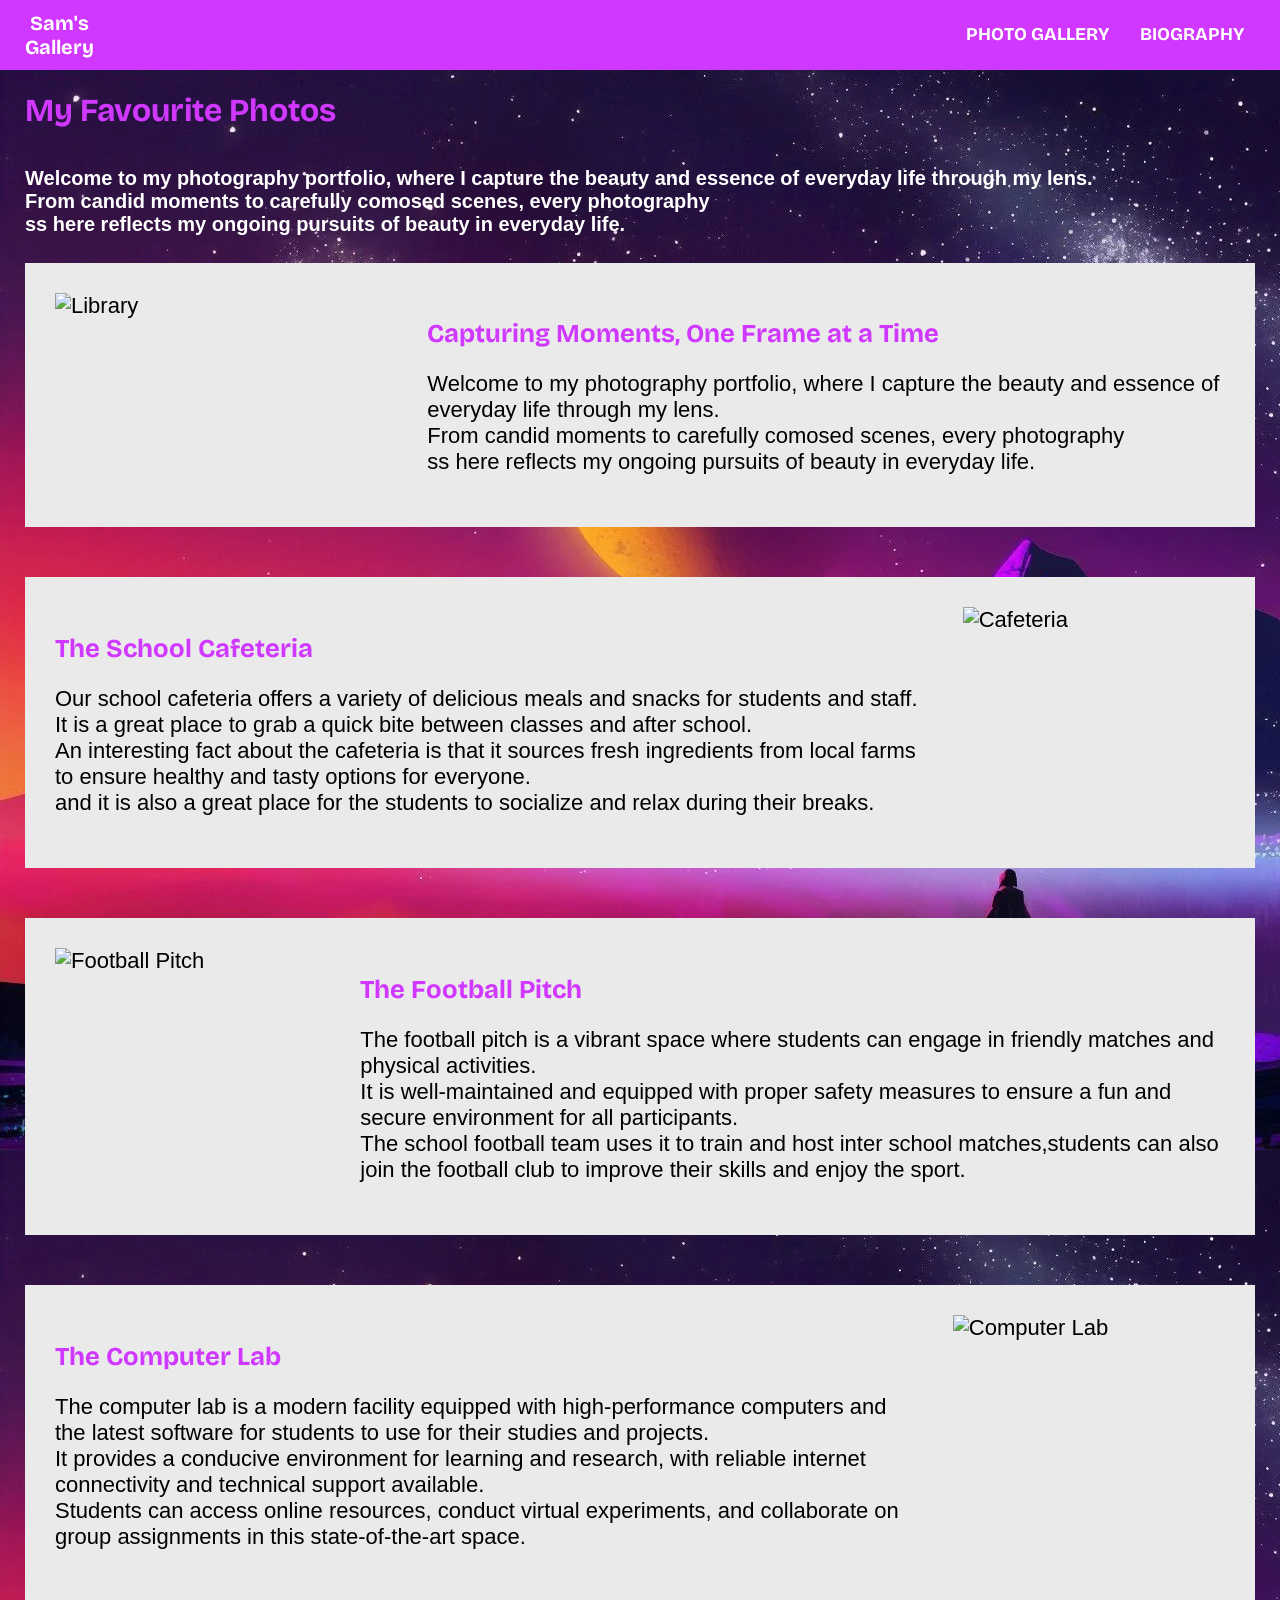
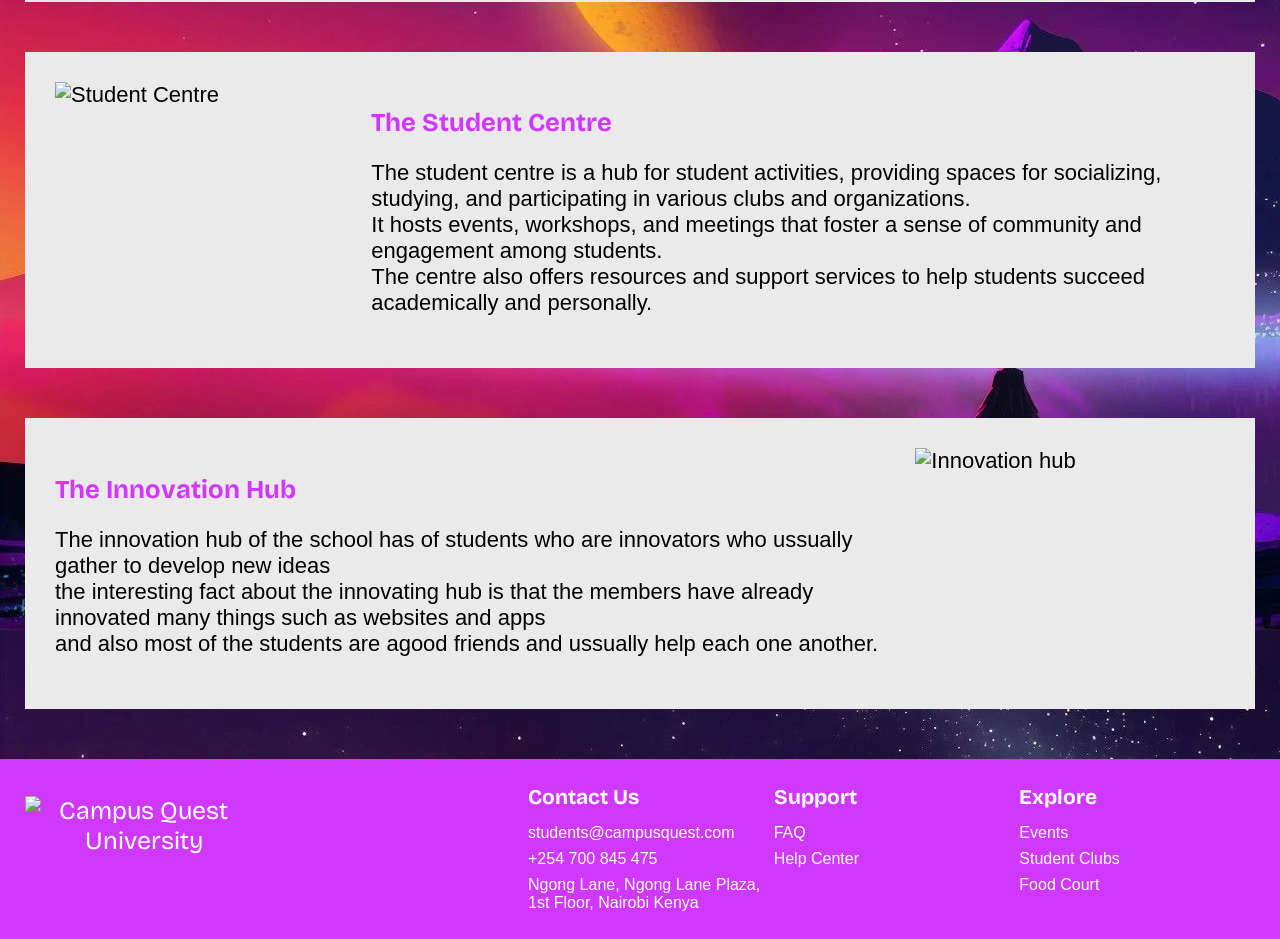
==== index.html @ 4b3c23b5 "styles(modified):modified styles and index for better classification of elements" ====
<!DOCTYPE html>
<html lang="en">
<head>
    <meta charset="UTF-8">
    <meta name="viewport" content="width=device-width, initial-scale=1.0">
    <title>PHOTO GALLERY</title>
    <link rel="stylesheet" href="styles.css" />
    <link rel="preconnect" href="https://fonts.googleapis.com">
    <link rel="preconnect" href="https://fonts.gstatic.com" crossorigin>
    <link href="https://fonts.googleapis.com/css2?family=Bricolage+Grotesque:opsz,wght@12..96,200..800&=Lexend&display=swap" rel="stylesheet">
</head>
<body>
    <!-- ====================================== PAGE HEADER ===================================== -->
    <nav class="hero_header">
        <section class="main_header">
            <a class="hero_title" href="index.html">Sam's<br>Gallery</a>
        </section>
        <section class="button_container">
            <a class="header_buttons" href="">PHOTO GALLERY</a>
            <a class="header_buttons" href="explore.html">BIOGRAPHY</a>
        </section>
    </nav>
    <main class="page">
        <h1>My Favourite Photos</h1>
        <h4>Welcome to my photography portfolio, where I capture the beauty and essence of everyday life through my lens. <br>From candid moments to carefully comosed scenes, every photography <br>ss here reflects my ongoing pursuits of beauty in everyday life.</h4>

        <section class="section">
            <img class="image_scaling" src="https://plus.unsplash.com/premium_photo-1664300897489-fd98eee64faf?q=80&w=1170&auto=format&fit=crop&ixlib=rb-4.1.0&ixid=M3wxMjA3fDB8MHxwaG90by1wYWdlfHx8fGVufDB8fHx8fA%3D%3D"
                    alt="Library">
            <article class="school_library">
                <h3>Capturing Moments, One Frame at a Time</h3>
                <p>Welcome to my photography portfolio, where I capture the beauty and essence of everyday life through my lens. <br>From candid moments to carefully comosed scenes, every photography <br>ss here reflects my ongoing pursuits of beauty in everyday life.</p>
            </article>
        </section>

        <section class="section">
            <article class="school_cafeteria">
                <h3>The School Cafeteria</h3>
                <p>Our school cafeteria offers a variety of delicious meals and snacks for students and staff. It is a great place to grab a quick bite between classes and after school.<br>
                An interesting fact about the cafeteria is that it sources fresh ingredients from local farms to ensure healthy and tasty options for everyone.<br>and it is also a great place for the students to socialize and relax during their breaks.</p>
            </article>
            <img class="image_scaling" src="https://images.unsplash.com/photo-1580617513638-d66a7d1afdab?q=80&w=1331&auto=format&fit=crop&ixlib=rb-4.1.0&ixid=M3wxMjA3fDB8MHxwaG90by1wYWdlfHx8fGVufDB8fHx8fA%3D%3D"
            alt="Cafeteria">
        </section>

        <section class="section">
            <img class="image_scaling" src="https://images.unsplash.com/photo-1729843352938-0e10fbf96585?q=80&w=1400&auto=format&fit=crop&ixlib=rb-4.1.0&ixid=M3wxMjA3fDB8MHxwaG90by1wYWdlfHx8fGVufDB8fHx8fA%3D%3D"
            alt="Football Pitch">
            <article class="football_pitch">
                <h3>The Football Pitch</h3>
                <p>The football pitch is a vibrant space where students can engage in friendly matches and physical
                    activities.<br>It is well-maintained and equipped with proper safety measures to ensure a fun and secure environment for all participants.<br>The school football team uses it to train and host inter school matches,students can also join the football club to improve their skills and enjoy the sport.</p>
            </article>
        </section>

        <section class="section">
            <article class="computer_lab">
                <h3>The Computer Lab</h3>
                <p>The computer lab is a modern facility equipped with high-performance computers and the latest software for students to use for their studies and projects.<br>It provides a conducive environment for learning and research, with reliable internet connectivity and technical support available.<br>Students can access online resources, conduct virtual experiments, and collaborate on group assignments in this state-of-the-art space.
                </p>
            </article>
            <img class="image_scaling" src="https://plus.unsplash.com/premium_photo-1663068630302-c1bfd81f57a6?q=80&w=1117&auto=format&fit=crop&ixlib=rb-4.1.0&ixid=M3wxMjA3fDB8MHxwaG90by1wYWdlfHx8fGVufDB8fHx8fA%3D%3D"
            alt="Computer Lab">
        </section>

        <section class="section">
            <img class="image_scaling" src="https://images.unsplash.com/photo-1590579491624-f98f36d4c763?q=80&w=1443&auto=format&fit=crop&ixlib=rb-4.1.0&ixid=M3wxMjA3fDB8MHxwaG90by1wYWdlfHx8fGVufDB8fHx8fA%3D%3D"
            alt="Student Centre">
            <article class="student_centre">
                <h3>The Student Centre</h3>
                <p>The student centre is a hub for student activities, providing spaces for socializing, studying, and participating in various clubs and organizations.<br>It hosts events, workshops, and meetings that foster a sense of community and engagement among students.<br>The centre also offers resources and support services to help students succeed academically and personally.</p>
            </article>
        </section>

        <section class="section">
            <article class="innovation_hub">
                <h3>The Innovation Hub</h3>
                <p>The innovation hub of the school has of students who are innovators who ussually gather to develop new ideas<br>the interesting fact about the innovating hub is that the members have already innovated many things such as websites and apps<br>and also most of the students are agood friends and ussually help each one another.</p>
            </article>
            <img class="image_scaling" src="https://static.vecteezy.com/system/resources/thumbnails/072/321/610/small/an-office-with-desks-and-chairs-in-front-of-a-large-window-photo.jpeg"
            alt="Innovation hub">
        </section>
    </main>
    <nav class="hero_footer">
        <div class="main_footer">
            <img class="website_logo" src="/images/websitelogo.png">
            <a class="hero_title" href="index.html">Campus Quest<br>University</a>
        </div>
        <div class="footer_buttons">
            <div class="footer_column">
                <p class="footer_heading">Contact Us</p>
                <p class="footer_link">students@campusquest.com</p>
                <p class="footer_link">+254 700 845 475</p>
                <p class="footer_link" href="">Ngong Lane, Ngong Lane Plaza, 1st Floor, Nairobi Kenya</p>
            </div>
    
            <div class="footer_column">
                <p class="footer_heading">Support</p>
                <a class="footer_link" href="">FAQ</a>
                <a class="footer_link" href="">Help Center</a>
            </div>
    
            <div class="footer_column">
                <p class="footer_heading">Explore</p>
                <a class="footer_link" href="events.html">Events</a>
                <a class="footer_link" href="">Student Clubs</a>
                <a class="footer_link" href="">Food Court</a>
            </div>
        </div>
    </main>

</body>
</html>
---- styles.css ----
/* ============================= CENTRAL CSS STYLING & DISPLAY ============================= */
/* Website STYLING stuff */
:root {
  /* Website COLORS */
  --websitecolor-purple:                  #d038ff;
  --websitecolor-white:                   #ebeaea;

  /* HOVER COLORS */
  --hovercolor-purple:                    #b020e0;

  /* Website FONTS */
  --font-brico:  "Bricolage Grotesque", sans-serif;
  --font-lexend: "Lexend", sans-serif;
}

/* ============================= HOME PAGE (index.html) STYLING & DISPLAY ============================= */

/* DISPLAY of the entire HTML page */
/* 'margin' is interfering with the background display so it is not being tampered with, only padding */
html {
  height: 100%;
  }
  
body {
  margin: 0;
  padding: 0;
  height: 100%;
}

p {
  font-family: var(--font-lexend);
}

h4 {
  font-family: var(--font-lexend);
  font-size: 20px;
}

/* DISPLAY & STYLING of the entire page */
.page {
  display: flex;
  flex-direction: column;
  min-height: 100vh;
  padding-left: 25px;
  padding-right: 25px;

  color: #ffffff;
  background-image: url(/images/background.png);
}

.hero_header {
  font-family: var(--font-lexend );
  font-weight: bold;
  background-color: var(--websitecolor-purple);

  display: flex;
  align-items: stretch;
  justify-content: space-between;
  padding-left: 25px;
  padding-right: 25px;

  background-color: var(--websitecolor-purple);
  color: white;
}

/* Headings & Paragraphs */
h1, h2, h3 {
  font-family: var(--font-brico);
  color: var(--websitecolor-purple);
  margin-bottom: 10px;
}

.image_scaling {
  width: 40%;
}

.section {
  display: flex;
  justify-content: center;
  gap: 30px;
  padding: 30px;
  margin-bottom: 50px;

  background-color: var(--websitecolor-white);
  font-family: var(--font-lexend);
  color: black;
  font-size: 22px;
}

/* --------------------------------------- HERO HEADER - TOP HEADER --------------------------------------- */
  /* DISPLAY & STYLING of ALL the elements in the hero header */
.hero_header {
  display: flex;
  align-items: stretch;
  justify-content: space-between;
  padding-left: 25px;
  padding-right: 25px;
  height: 70px;

  background-color: var(--websitecolor-purple);
  color: white;
}

/* DISPLAY & STYLING of the main header */
.main_header {
  display: flex;
  align-items: center;
  justify-content: space-between;
  gap: 18px;
  text-align: center;


  font-family: var(--font-brico);
  font-size: 20px;
}

/* DISPLAY & STYLING of the main header elements */
.hero_title {
  text-decoration: none;
  color: white;
}

.hero_title:hover {
  transform: translateY(-1px)scale(1.03);
}

/* --------------------------------------- HERO FOOTER - BOTTOM FOOTER --------------------------------------- */
/* DISPLAY & STYLING of the hero footer */
.hero_footer {
  display: flex;
  align-items: stretch;
  justify-content: space-between;
  height: 130px;
  padding-left: 25px;
  padding-right: 25px;
  padding-top: 25px;
  padding-bottom: 25px;
  gap: 300px;

  background-color: var(--websitecolor-purple);
  color: white;
}

/* DISPLAY & STYLING of the footer */
.main_footer {
  display: flex;
  align-items: top;
  justify-content: space-between;
  gap: 18px;
  text-align: center;
  padding-top: 12px;

  font-family: var(--font-brico);
  font-size: 25px;
}

/* ------------------------------------------ BUTTONS - HERO HEADER ------------------------------------------ */

/* DISPLAY of the buttons in the hero header */
.button_container {
  display: flex;
  align-items: stretch;
  justify-content: center;
  gap: 10px;
}

/* DISPLAY & STYLING of the header buttons */
.header_buttons {
  display: flex;
  align-items: center;
  justify-content: space-between;
  padding-left: 10px;
  padding-right: 10px;
  height: 97%;

  text-decoration: none;
  font-size: 18px;
  font-family: var(--font-brico);
  font-weight: bold;
  color: white;
}

/* STYLING of the buttons when hovered over by the cursor */
.header_buttons:hover {
  background-color: var(--hovercolor-purple);
  transform: translateY(-1px)scale(1.05);
}

/* ------------------------------------------ BUTTONS - HERO FOOTER ------------------------------------------ */

.footer_buttons {
  display: grid;
  grid-template-columns: repeat(3, 1fr); /* 3 equal-width columns — change number as needed */
  gap: 10px;
  flex: 1; /* let it take remaining space next to .main_footer, since parent .hero_footer is still flex */
}

.footer_column {
  display: flex;
  flex-direction: column; /* stack heading + links vertically within each column */
  gap: 8px;
}

.footer_heading {
  font-family: var(--font-brico);
  font-weight: bold;
  font-size: 21px;
  color: white;
  margin: 0 0 6px 0;
}

.footer_link {
  font-family: var(--font-lexend);
  font-size: 16px;
  color: white;
  text-decoration: none;
  margin: 0;
}

.footer_link:hover {
  transform: translateY(-1px)scale(1.01);
}
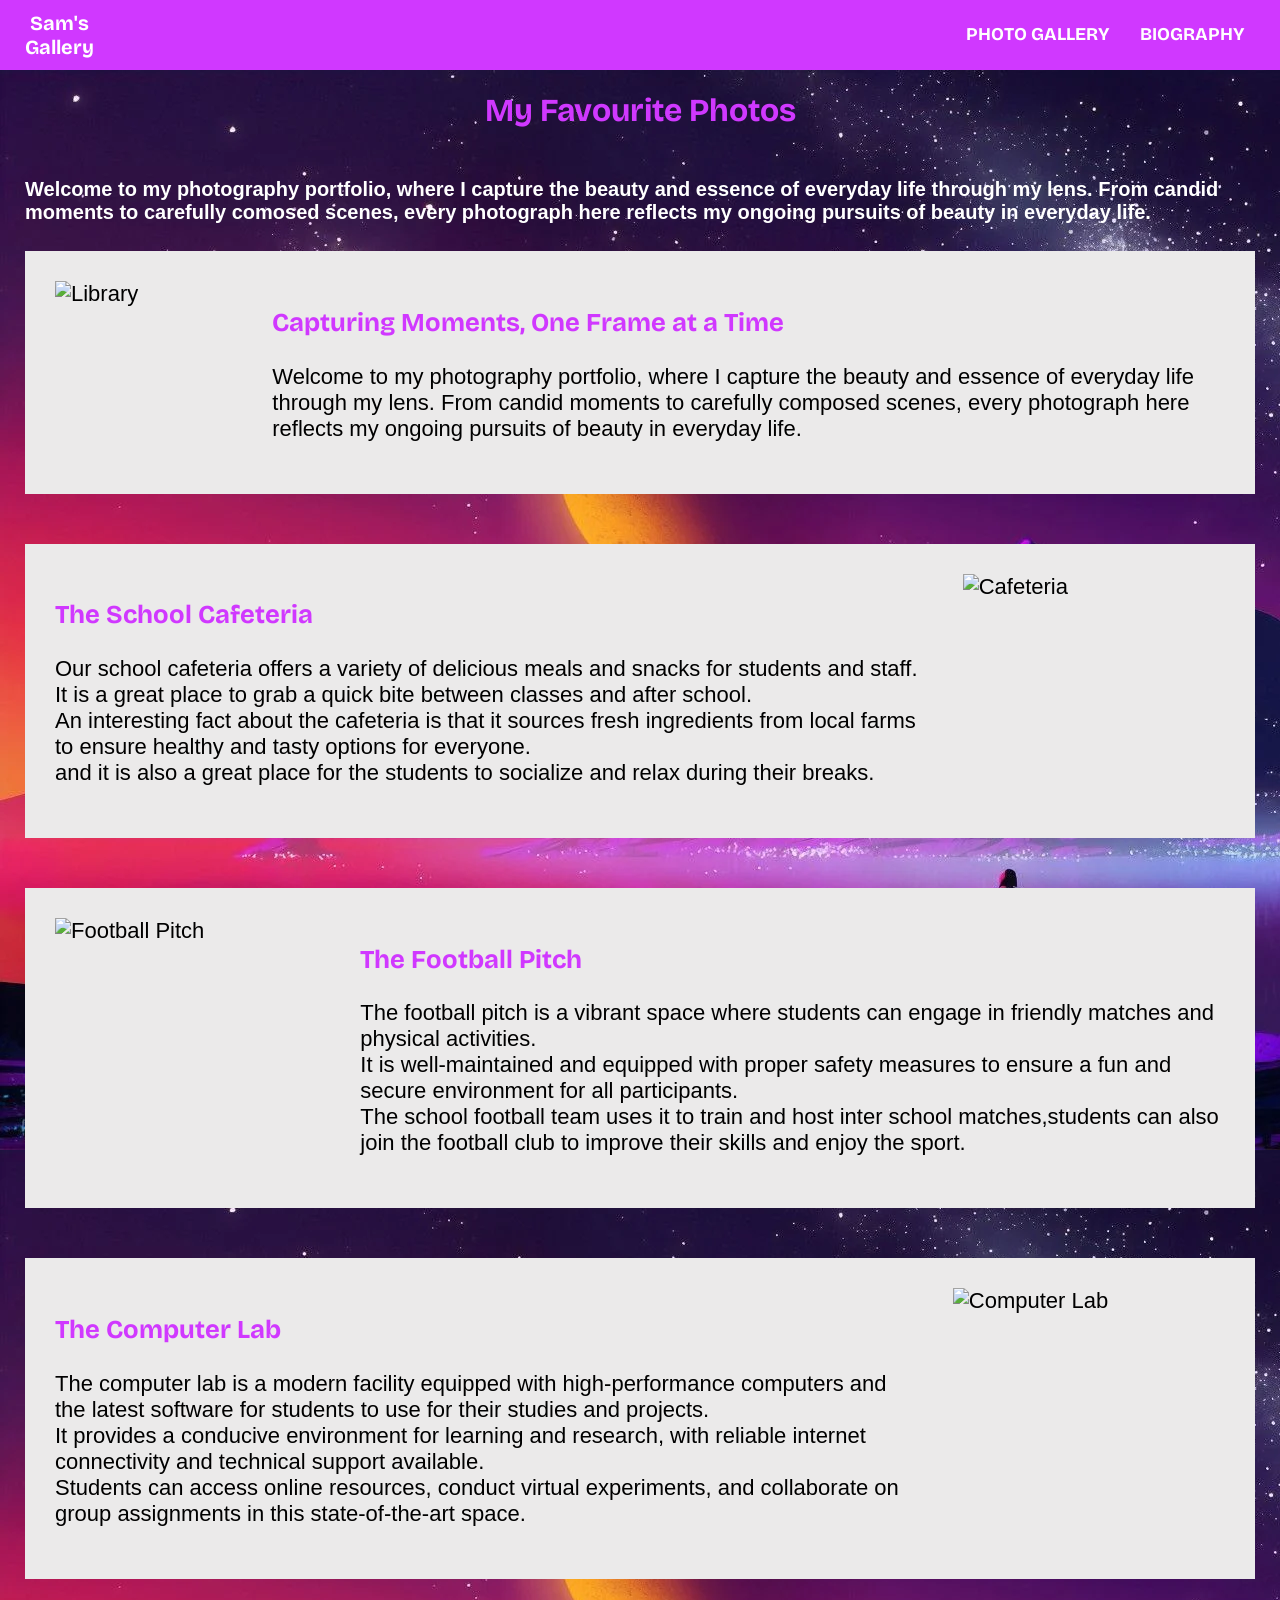
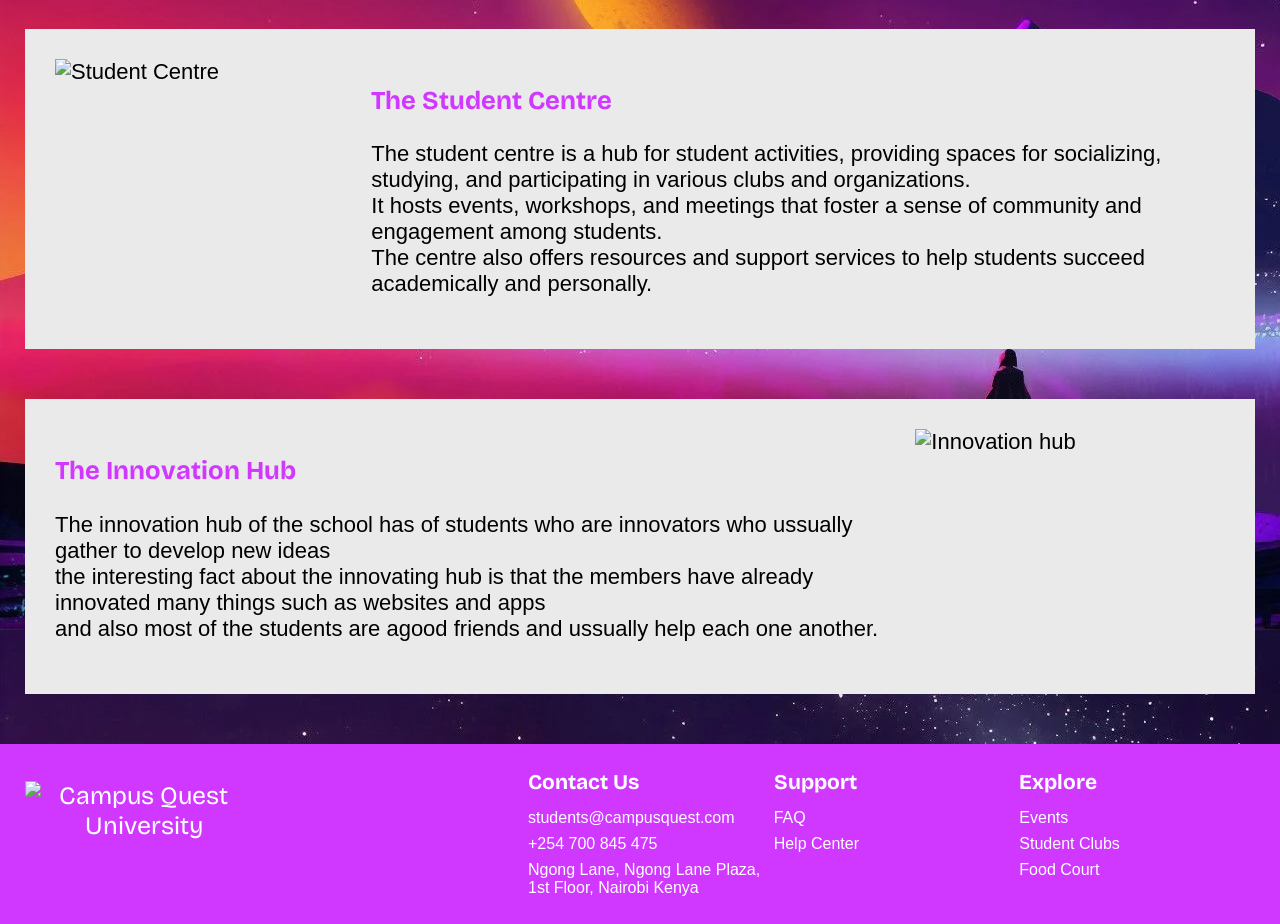
==== commit eff8ec48: "styles(modified):changed the page description and styling" ====
--- a/index.html
+++ b/index.html
@@ -22,14 +22,14 @@
     </nav>
     <main class="page">
         <h1>My Favourite Photos</h1>
-        <h4>Welcome to my photography portfolio, where I capture the beauty and essence of everyday life through my lens. <br>From candid moments to carefully comosed scenes, every photography <br>ss here reflects my ongoing pursuits of beauty in everyday life.</h4>
+        <h4>Welcome to my photography portfolio, where I capture the beauty and essence of everyday life through my lens. From candid moments to carefully comosed scenes, every photograph here reflects my ongoing pursuits of beauty in everyday life.</h4>
 
         <section class="section">
             <img class="image_scaling" src="https://plus.unsplash.com/premium_photo-1664300897489-fd98eee64faf?q=80&w=1170&auto=format&fit=crop&ixlib=rb-4.1.0&ixid=M3wxMjA3fDB8MHxwaG90by1wYWdlfHx8fGVufDB8fHx8fA%3D%3D"
                     alt="Library">
             <article class="school_library">
                 <h3>Capturing Moments, One Frame at a Time</h3>
-                <p>Welcome to my photography portfolio, where I capture the beauty and essence of everyday life through my lens. <br>From candid moments to carefully comosed scenes, every photography <br>ss here reflects my ongoing pursuits of beauty in everyday life.</p>
+                <p>Welcome to my photography portfolio, where I capture the beauty and essence of everyday life through my lens. From candid moments to carefully composed scenes, every photograph here reflects my ongoing pursuits of beauty in everyday life.</p>
             </article>
         </section>
 
--- a/styles.css
+++ b/styles.css
@@ -27,8 +27,14 @@
   height: 100%;
 }
 
+/* Headings & Paragraphs */
 p {
   font-family: var(--font-lexend);
+}
+
+h1, h2, h3 {
+  font-family: var(--font-brico);
+  color: var(--websitecolor-purple);
 }
 
 h4 {
@@ -43,6 +49,7 @@
   min-height: 100vh;
   padding-left: 25px;
   padding-right: 25px;
+  align-items: center;
 
   color: #ffffff;
   background-image: url(/images/background.png);
@@ -61,13 +68,6 @@
 
   background-color: var(--websitecolor-purple);
   color: white;
-}
-
-/* Headings & Paragraphs */
-h1, h2, h3 {
-  font-family: var(--font-brico);
-  color: var(--websitecolor-purple);
-  margin-bottom: 10px;
 }
 
 .image_scaling {
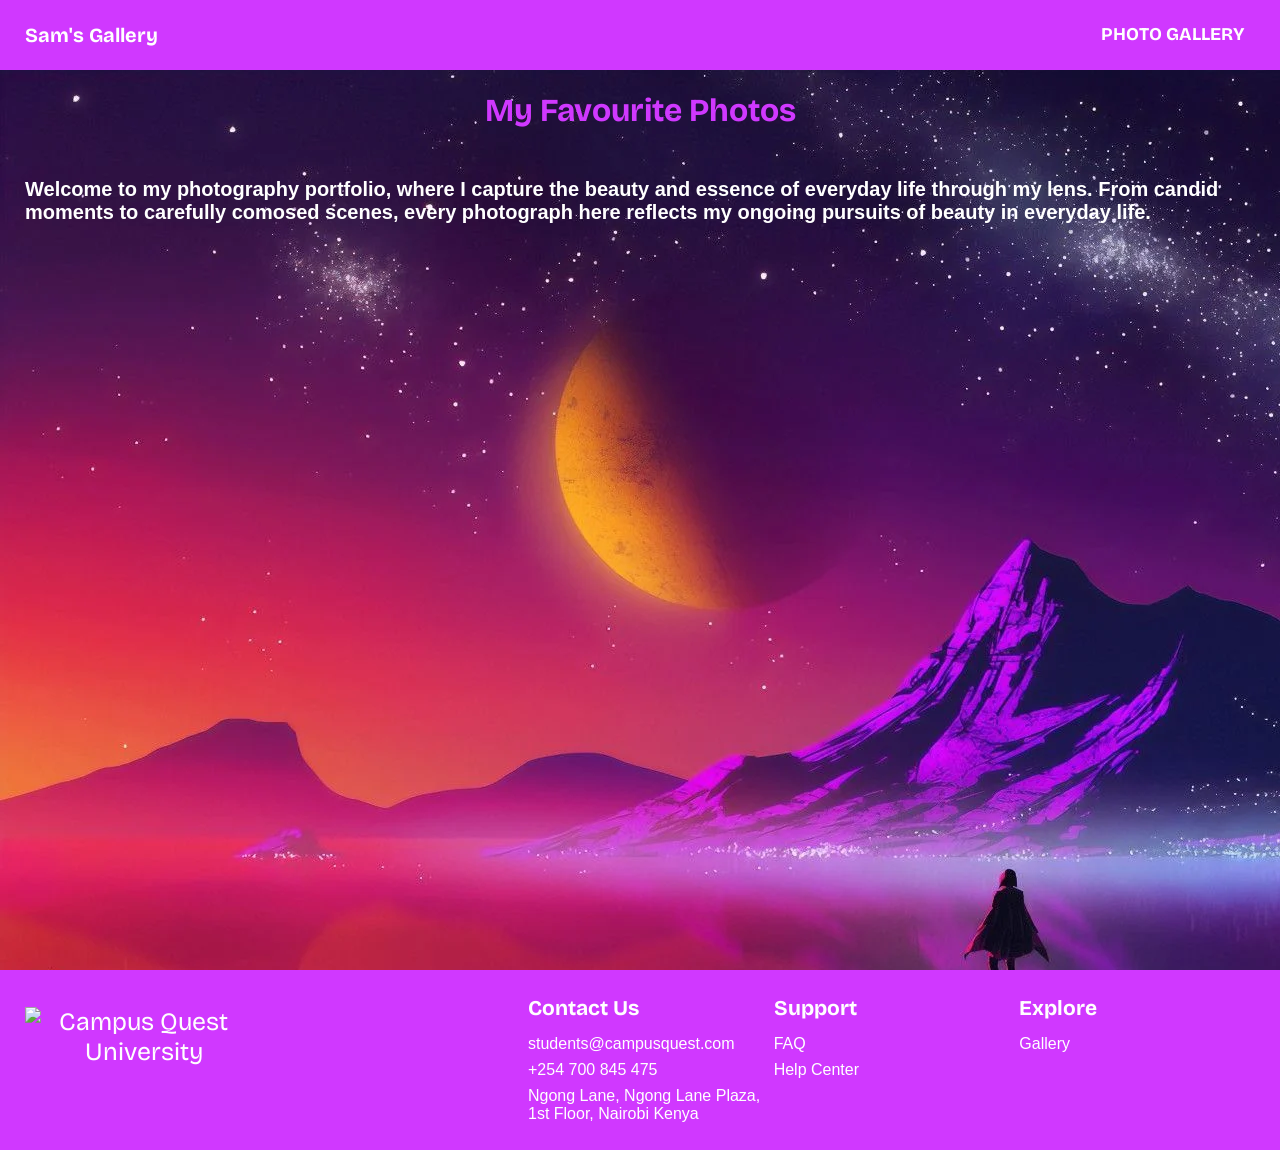
==== commit 1208dd2f: "files(modified):changed the design of the footer and header, and added a new gallery.html page" ====
--- a/index.html
+++ b/index.html
@@ -13,73 +13,15 @@
     <!-- ====================================== PAGE HEADER ===================================== -->
     <nav class="hero_header">
         <section class="main_header">
-            <a class="hero_title" href="index.html">Sam's<br>Gallery</a>
+            <a class="hero_title" href="index.html">Sam's Gallery</a>
         </section>
         <section class="button_container">
-            <a class="header_buttons" href="">PHOTO GALLERY</a>
-            <a class="header_buttons" href="explore.html">BIOGRAPHY</a>
+            <a class="header_buttons" href="gallery.html">PHOTO GALLERY</a>
         </section>
     </nav>
     <main class="page">
         <h1>My Favourite Photos</h1>
         <h4>Welcome to my photography portfolio, where I capture the beauty and essence of everyday life through my lens. From candid moments to carefully comosed scenes, every photograph here reflects my ongoing pursuits of beauty in everyday life.</h4>
-
-        <section class="section">
-            <img class="image_scaling" src="https://plus.unsplash.com/premium_photo-1664300897489-fd98eee64faf?q=80&w=1170&auto=format&fit=crop&ixlib=rb-4.1.0&ixid=M3wxMjA3fDB8MHxwaG90by1wYWdlfHx8fGVufDB8fHx8fA%3D%3D"
-                    alt="Library">
-            <article class="school_library">
-                <h3>Capturing Moments, One Frame at a Time</h3>
-                <p>Welcome to my photography portfolio, where I capture the beauty and essence of everyday life through my lens. From candid moments to carefully composed scenes, every photograph here reflects my ongoing pursuits of beauty in everyday life.</p>
-            </article>
-        </section>
-
-        <section class="section">
-            <article class="school_cafeteria">
-                <h3>The School Cafeteria</h3>
-                <p>Our school cafeteria offers a variety of delicious meals and snacks for students and staff. It is a great place to grab a quick bite between classes and after school.<br>
-                An interesting fact about the cafeteria is that it sources fresh ingredients from local farms to ensure healthy and tasty options for everyone.<br>and it is also a great place for the students to socialize and relax during their breaks.</p>
-            </article>
-            <img class="image_scaling" src="https://images.unsplash.com/photo-1580617513638-d66a7d1afdab?q=80&w=1331&auto=format&fit=crop&ixlib=rb-4.1.0&ixid=M3wxMjA3fDB8MHxwaG90by1wYWdlfHx8fGVufDB8fHx8fA%3D%3D"
-            alt="Cafeteria">
-        </section>
-
-        <section class="section">
-            <img class="image_scaling" src="https://images.unsplash.com/photo-1729843352938-0e10fbf96585?q=80&w=1400&auto=format&fit=crop&ixlib=rb-4.1.0&ixid=M3wxMjA3fDB8MHxwaG90by1wYWdlfHx8fGVufDB8fHx8fA%3D%3D"
-            alt="Football Pitch">
-            <article class="football_pitch">
-                <h3>The Football Pitch</h3>
-                <p>The football pitch is a vibrant space where students can engage in friendly matches and physical
-                    activities.<br>It is well-maintained and equipped with proper safety measures to ensure a fun and secure environment for all participants.<br>The school football team uses it to train and host inter school matches,students can also join the football club to improve their skills and enjoy the sport.</p>
-            </article>
-        </section>
-
-        <section class="section">
-            <article class="computer_lab">
-                <h3>The Computer Lab</h3>
-                <p>The computer lab is a modern facility equipped with high-performance computers and the latest software for students to use for their studies and projects.<br>It provides a conducive environment for learning and research, with reliable internet connectivity and technical support available.<br>Students can access online resources, conduct virtual experiments, and collaborate on group assignments in this state-of-the-art space.
-                </p>
-            </article>
-            <img class="image_scaling" src="https://plus.unsplash.com/premium_photo-1663068630302-c1bfd81f57a6?q=80&w=1117&auto=format&fit=crop&ixlib=rb-4.1.0&ixid=M3wxMjA3fDB8MHxwaG90by1wYWdlfHx8fGVufDB8fHx8fA%3D%3D"
-            alt="Computer Lab">
-        </section>
-
-        <section class="section">
-            <img class="image_scaling" src="https://images.unsplash.com/photo-1590579491624-f98f36d4c763?q=80&w=1443&auto=format&fit=crop&ixlib=rb-4.1.0&ixid=M3wxMjA3fDB8MHxwaG90by1wYWdlfHx8fGVufDB8fHx8fA%3D%3D"
-            alt="Student Centre">
-            <article class="student_centre">
-                <h3>The Student Centre</h3>
-                <p>The student centre is a hub for student activities, providing spaces for socializing, studying, and participating in various clubs and organizations.<br>It hosts events, workshops, and meetings that foster a sense of community and engagement among students.<br>The centre also offers resources and support services to help students succeed academically and personally.</p>
-            </article>
-        </section>
-
-        <section class="section">
-            <article class="innovation_hub">
-                <h3>The Innovation Hub</h3>
-                <p>The innovation hub of the school has of students who are innovators who ussually gather to develop new ideas<br>the interesting fact about the innovating hub is that the members have already innovated many things such as websites and apps<br>and also most of the students are agood friends and ussually help each one another.</p>
-            </article>
-            <img class="image_scaling" src="https://static.vecteezy.com/system/resources/thumbnails/072/321/610/small/an-office-with-desks-and-chairs-in-front-of-a-large-window-photo.jpeg"
-            alt="Innovation hub">
-        </section>
     </main>
     <nav class="hero_footer">
         <div class="main_footer">
@@ -102,9 +44,7 @@
     
             <div class="footer_column">
                 <p class="footer_heading">Explore</p>
-                <a class="footer_link" href="events.html">Events</a>
-                <a class="footer_link" href="">Student Clubs</a>
-                <a class="footer_link" href="">Food Court</a>
+                <a class="footer_link" href="gallery.html">Gallery</a>
             </div>
         </div>
     </main>
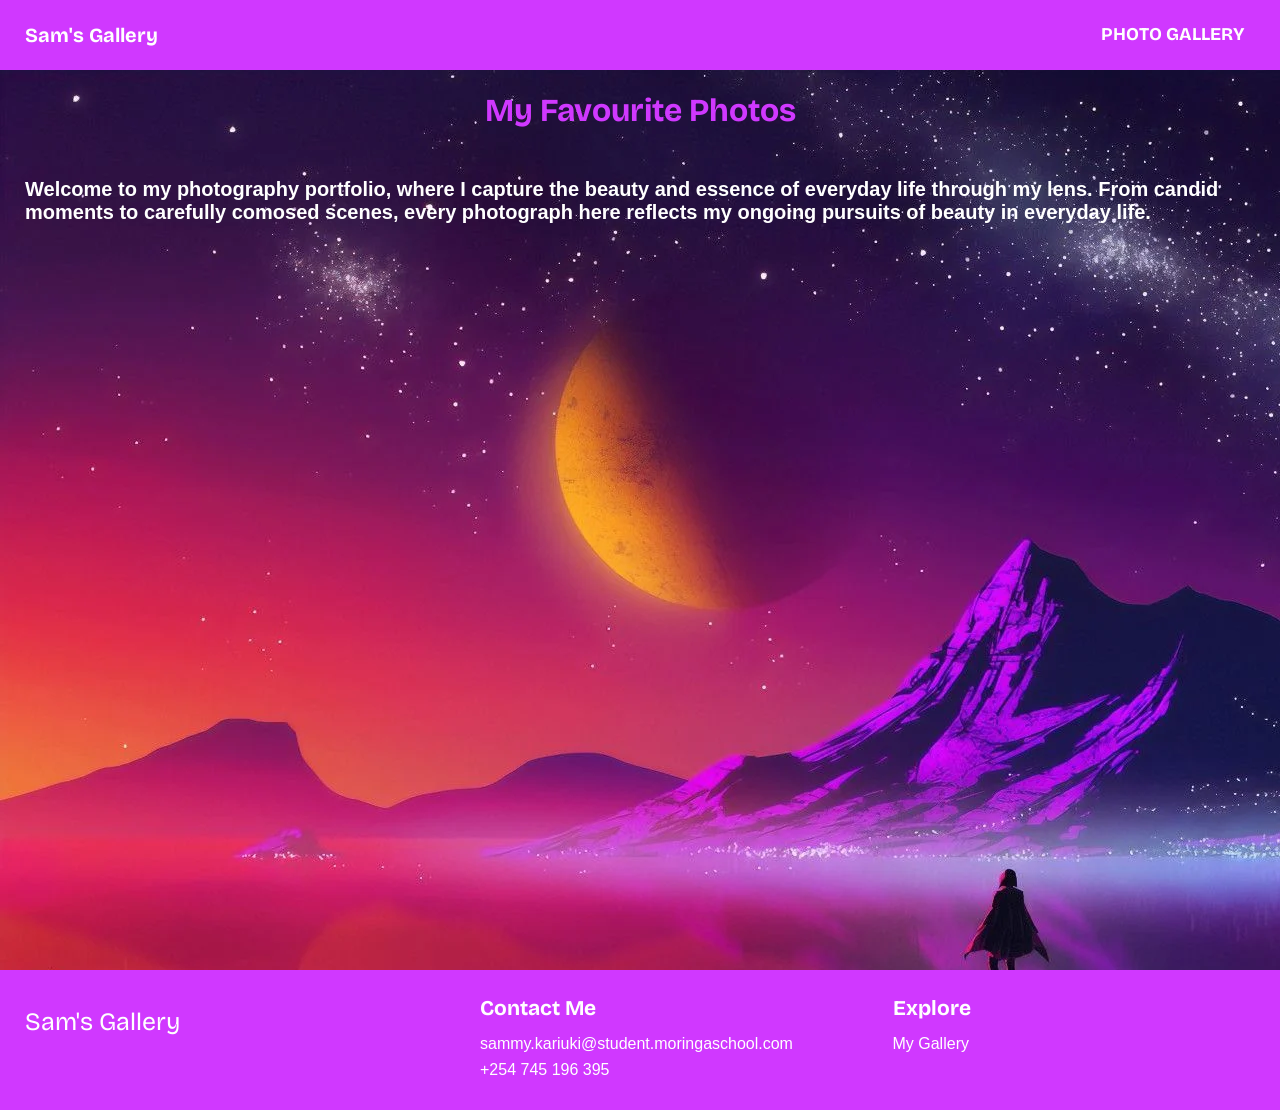
==== commit 38d9d301: "footerstyling(modified):changed the styling of the footer" ====
--- a/index.html
+++ b/index.html
@@ -25,26 +25,18 @@
     </main>
     <nav class="hero_footer">
         <div class="main_footer">
-            <img class="website_logo" src="/images/websitelogo.png">
-            <a class="hero_title" href="index.html">Campus Quest<br>University</a>
+            <a class="hero_title" href="index.html">Sam's Gallery</a>
         </div>
         <div class="footer_buttons">
             <div class="footer_column">
-                <p class="footer_heading">Contact Us</p>
-                <p class="footer_link">students@campusquest.com</p>
-                <p class="footer_link">+254 700 845 475</p>
-                <p class="footer_link" href="">Ngong Lane, Ngong Lane Plaza, 1st Floor, Nairobi Kenya</p>
-            </div>
-    
-            <div class="footer_column">
-                <p class="footer_heading">Support</p>
-                <a class="footer_link" href="">FAQ</a>
-                <a class="footer_link" href="">Help Center</a>
+                <p class="footer_heading">Contact Me</p>
+                <p class="footer_link">sammy.kariuki@student.moringaschool.com</p>
+                <p class="footer_link">+254 745 196 395</p>
             </div>
     
             <div class="footer_column">
                 <p class="footer_heading">Explore</p>
-                <a class="footer_link" href="gallery.html">Gallery</a>
+                <a class="footer_link" href="gallery.html">My Gallery</a>
             </div>
         </div>
     </main>
--- a/styles.css
+++ b/styles.css
@@ -130,7 +130,7 @@
   display: flex;
   align-items: stretch;
   justify-content: space-between;
-  height: 130px;
+  height: 90px;
   padding-left: 25px;
   padding-right: 25px;
   padding-top: 25px;
@@ -190,8 +190,8 @@
 
 .footer_buttons {
   display: grid;
-  grid-template-columns: repeat(3, 1fr); /* 3 equal-width columns — change number as needed */
-  gap: 10px;
+  grid-template-columns: repeat(2, 1fr); /* 3 equal-width columns — change number as needed */
+  gap: 50px;
   flex: 1; /* let it take remaining space next to .main_footer, since parent .hero_footer is still flex */
 }
 
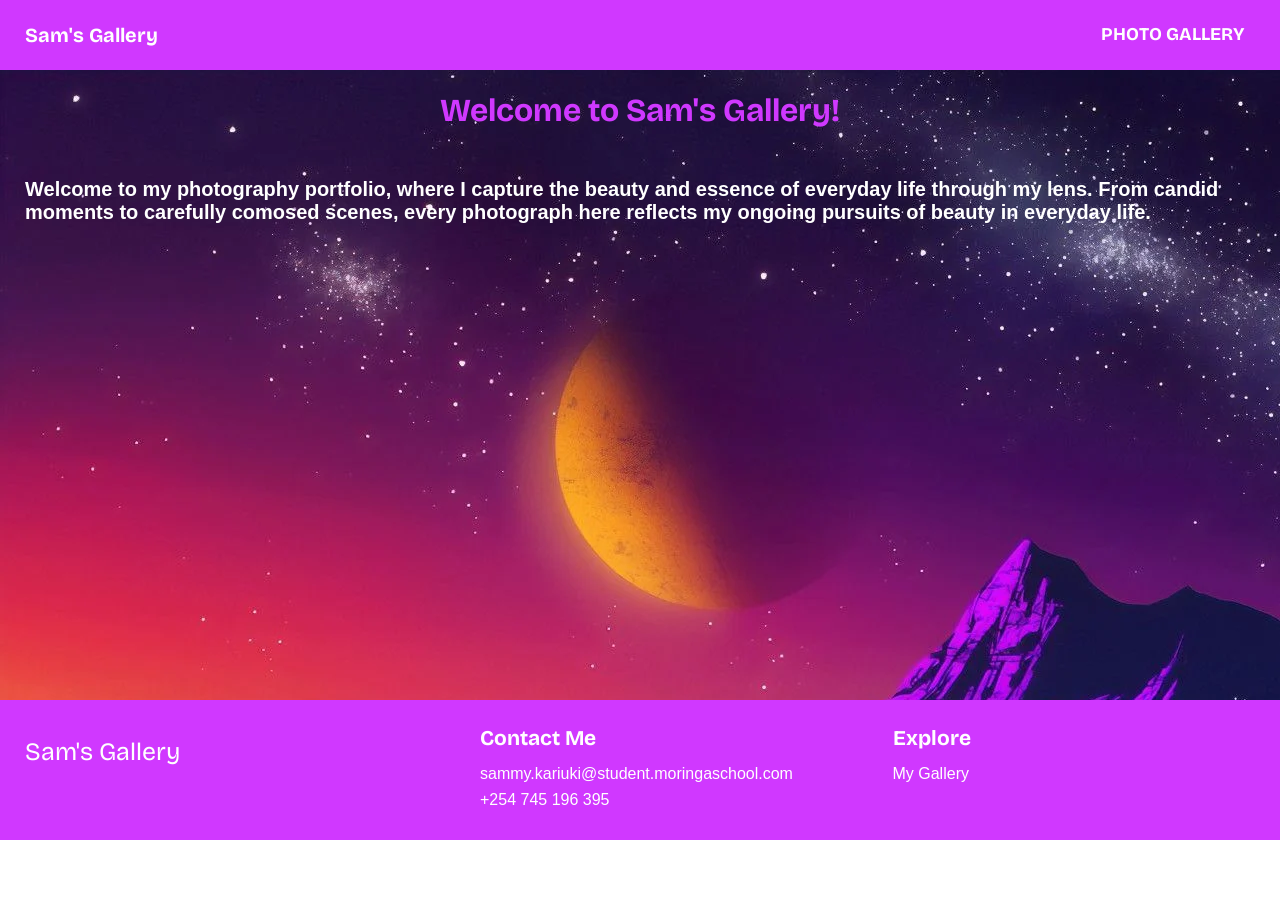
==== commit 52fd14a7: "index(modified):changed the description and display of the page" ====
--- a/index.html
+++ b/index.html
@@ -20,25 +20,26 @@
         </section>
     </nav>
     <main class="page">
-        <h1>My Favourite Photos</h1>
+        <h1>Welcome to Sam's Gallery!</h1>
         <h4>Welcome to my photography portfolio, where I capture the beauty and essence of everyday life through my lens. From candid moments to carefully comosed scenes, every photograph here reflects my ongoing pursuits of beauty in everyday life.</h4>
     </main>
     <nav class="hero_footer">
-        <div class="main_footer">
+        <section class="main_footer">
             <a class="hero_title" href="index.html">Sam's Gallery</a>
-        </div>
-        <div class="footer_buttons">
-            <div class="footer_column">
+        </section>
+        <section class="footer_buttons">
+            <article class="footer_column">
                 <p class="footer_heading">Contact Me</p>
                 <p class="footer_link">sammy.kariuki@student.moringaschool.com</p>
                 <p class="footer_link">+254 745 196 395</p>
-            </div>
-    
-            <div class="footer_column">
+            </article>
+
+            <article class="footer_column">
                 <p class="footer_heading">Explore</p>
                 <a class="footer_link" href="gallery.html">My Gallery</a>
-            </div>
-        </div>
+            </article>
+        </section>
+    </nav>
     </main>
 
 </body>
--- a/styles.css
+++ b/styles.css
@@ -46,7 +46,7 @@
 .page {
   display: flex;
   flex-direction: column;
-  min-height: 100vh;
+  min-height: 70vh;
   padding-left: 25px;
   padding-right: 25px;
   align-items: center;
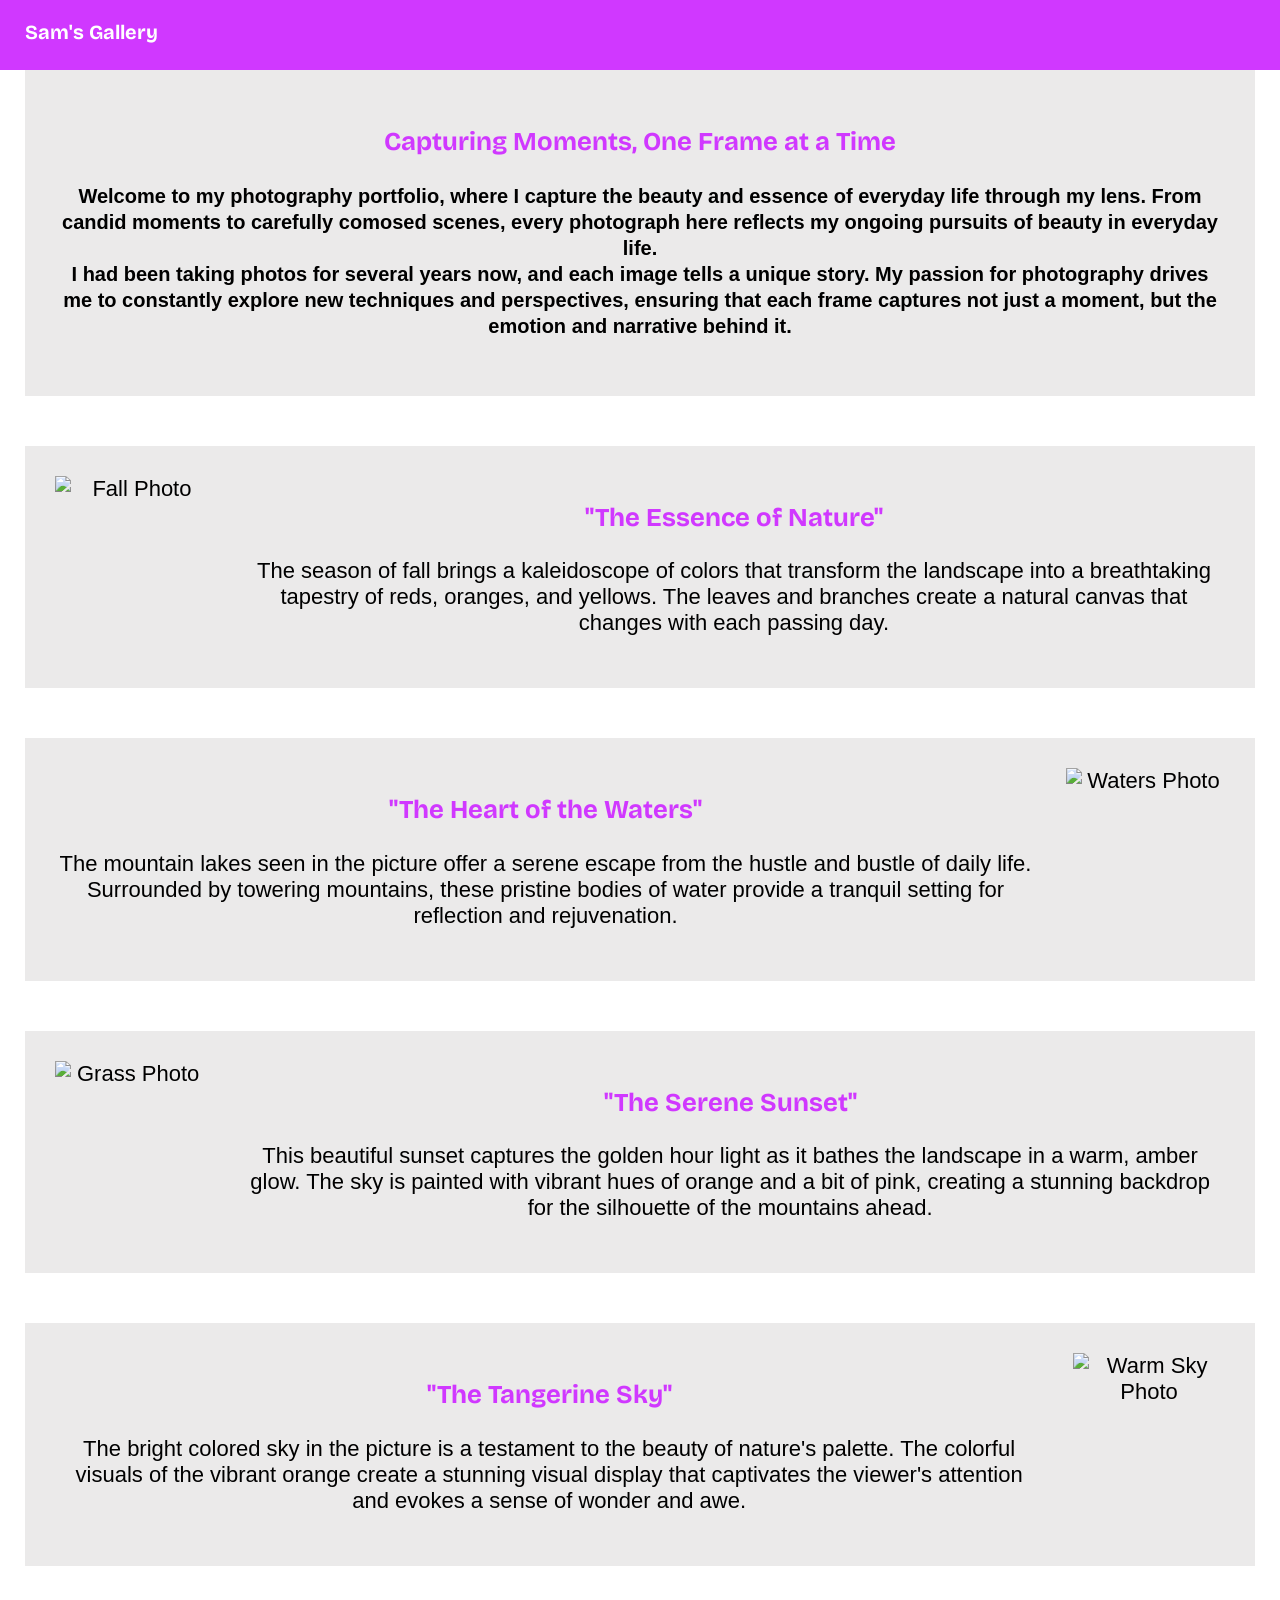
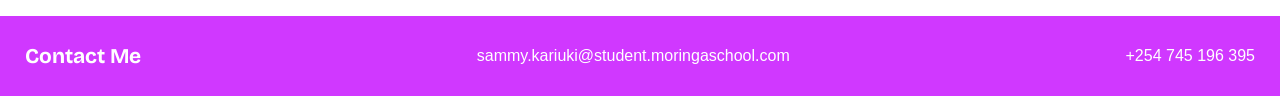
==== commit a11e63a4: "files(modified):deleted gallery to combine the page into one single index.html file, and modified st" ====
--- a/index.html
+++ b/index.html
@@ -3,7 +3,7 @@
 <head>
     <meta charset="UTF-8">
     <meta name="viewport" content="width=device-width, initial-scale=1.0">
-    <title>PHOTO GALLERY</title>
+    <title>Sam's Gallery</title>
     <link rel="stylesheet" href="styles.css" />
     <link rel="preconnect" href="https://fonts.googleapis.com">
     <link rel="preconnect" href="https://fonts.gstatic.com" crossorigin>
@@ -12,35 +12,58 @@
 <body>
     <!-- ====================================== PAGE HEADER ===================================== -->
     <nav class="hero_header">
-        <section class="main_header">
-            <a class="hero_title" href="index.html">Sam's Gallery</a>
-        </section>
-        <section class="button_container">
-            <a class="header_buttons" href="gallery.html">PHOTO GALLERY</a>
-        </section>
+        <p class="hero_title">Sam's Gallery</p>
     </nav>
     <main class="page">
-        <h1>Welcome to Sam's Gallery!</h1>
-        <h4>Welcome to my photography portfolio, where I capture the beauty and essence of everyday life through my lens. From candid moments to carefully comosed scenes, every photograph here reflects my ongoing pursuits of beauty in everyday life.</h4>
+
+        <section class="section">
+            <article>
+                <h1>Capturing Moments, One Frame at a Time</h1>
+                <h4>Welcome to my photography portfolio, where I capture the beauty and essence of everyday life through my lens. From candid moments to carefully comosed scenes, every photograph here reflects my ongoing pursuits of beauty in everyday life. <br> I had been taking photos for several years now, and each image tells a unique story. My passion for photography drives me to constantly explore new techniques and perspectives, ensuring that each frame captures not just a moment, but the emotion and narrative behind it.</h4>
+            </article>
+        </section>
+
+        <section class="section">
+            <img class="image_scaling" src="https://encrypted-tbn0.gstatic.com/images?q=tbn:ANd9GcT_Su9Y7k4oM_YKo1zmdPvPhNeY59zgQj_07EgggeDzFOkzWq9bzc9dUhHD&s=10"
+                    alt="Fall Photo">
+            <article class="card">
+                <h3>"The Essence of Nature"</h3>
+                <p>The season of fall brings a kaleidoscope of colors that transform the landscape into a breathtaking tapestry of reds, oranges, and yellows. The leaves and branches create a natural canvas that changes with each passing day.</p>
+            </article>
+        </section>
+
+        <section class="section">
+            <article class="card">
+                <h3>"The Heart of the Waters"</h3>
+                <p>The mountain lakes seen in the picture offer a serene escape from the hustle and bustle of daily life. Surrounded by towering mountains, these pristine bodies of water provide a tranquil setting for reflection and rejuvenation.</p>
+            </article>
+            <img class="image_scaling" src="https://www.jotform.com/blog/wp-content/uploads/2019/04/popular-types-of-photography.jpg"
+            alt="Waters Photo">
+        </section>
+
+        <section class="section">
+            <img class="image_scaling" src="https://cdn.prod.website-files.com/62d84e447b4f9e7263d31e94/655e2cb6e1a751222bc7b550_Why-are-photographers-expensive.jpg"
+            alt="Grass Photo">
+            <article class="card">
+                <h3>"The Serene Sunset"</h3>
+                <p>This beautiful sunset captures the golden hour light as it bathes the landscape in a warm, amber glow. The sky is painted with vibrant hues of orange and a bit of pink, creating a stunning backdrop for the silhouette of the mountains ahead.</p>
+            </article>
+        </section>
+
+        <section class="section">
+            <article class="card">
+                <h3>"The Tangerine Sky"</h3>
+                <p>The bright colored sky in the picture is a testament to the beauty of nature's palette. The colorful visuals of the vibrant orange create a stunning visual display that captivates the viewer's attention and evokes a sense of wonder and awe.
+                </p>
+            </article>
+            <img class="image_scaling" src="https://encrypted-tbn0.gstatic.com/images?q=tbn:ANd9GcTbeLXLsGwRgupntjNv-qBA9RiP9i87LhMIthe_59q_j1sQjiijfIySD2fa&s=10"
+            alt="Warm Sky Photo">
+        </section>
     </main>
     <nav class="hero_footer">
-        <section class="main_footer">
-            <a class="hero_title" href="index.html">Sam's Gallery</a>
-        </section>
-        <section class="footer_buttons">
-            <article class="footer_column">
-                <p class="footer_heading">Contact Me</p>
-                <p class="footer_link">sammy.kariuki@student.moringaschool.com</p>
-                <p class="footer_link">+254 745 196 395</p>
-            </article>
-
-            <article class="footer_column">
-                <p class="footer_heading">Explore</p>
-                <a class="footer_link" href="gallery.html">My Gallery</a>
-            </article>
-        </section>
+        <p class="footer_heading">Contact Me</p>
+        <p class="footer_text">sammy.kariuki@student.moringaschool.com</p>
+        <p class="footer_text">+254 745 196 395</p>
     </nav>
-    </main>
-
 </body>
 </html>
--- a/styles.css
+++ b/styles.css
@@ -40,6 +40,7 @@
 h4 {
   font-family: var(--font-lexend);
   font-size: 20px;
+  line-height: 1.3;
 }
 
 /* DISPLAY & STYLING of the entire page */
@@ -52,7 +53,8 @@
   align-items: center;
 
   color: #ffffff;
-  background-image: url(/images/background.png);
+  background-image: url(https://i.redd.it/1920x1080-minimalist-wallpaper-collection-v0-xs5huy10hfk61.jpg?width=1920&format=pjpg&auto=webp&s=c97d0e57b4410f1b8932d8c988095bd1f4de3986);
+  /* A link to the wallpaper for the purpose of GitHub pages, since the original wallpaper is not hosted on GitHub. For local use, you may use the /images/background.png/ file path instead of the link */
 }
 
 .hero_header {
@@ -71,7 +73,7 @@
 }
 
 .image_scaling {
-  width: 40%;
+  width: 30%;
 }
 
 .section {
@@ -80,6 +82,7 @@
   gap: 30px;
   padding: 30px;
   margin-bottom: 50px;
+  text-align: center;
 
   background-color: var(--websitecolor-white);
   font-family: var(--font-lexend);
@@ -101,22 +104,12 @@
   color: white;
 }
 
-/* DISPLAY & STYLING of the main header */
-.main_header {
-  display: flex;
-  align-items: center;
-  justify-content: space-between;
-  gap: 18px;
+/* DISPLAY & STYLING of the hero header */
+.hero_title {
   text-align: center;
-
 
   font-family: var(--font-brico);
   font-size: 20px;
-}
-
-/* DISPLAY & STYLING of the main header elements */
-.hero_title {
-  text-decoration: none;
   color: white;
 }
 
@@ -128,77 +121,15 @@
 /* DISPLAY & STYLING of the hero footer */
 .hero_footer {
   display: flex;
-  align-items: stretch;
   justify-content: space-between;
-  height: 90px;
-  padding-left: 25px;
-  padding-right: 25px;
-  padding-top: 25px;
-  padding-bottom: 25px;
+  align-items: center;
+  height: 30px;
+  padding: 25px;
   gap: 300px;
 
   background-color: var(--websitecolor-purple);
+  font-family: var(--font-brico);
   color: white;
-}
-
-/* DISPLAY & STYLING of the footer */
-.main_footer {
-  display: flex;
-  align-items: top;
-  justify-content: space-between;
-  gap: 18px;
-  text-align: center;
-  padding-top: 12px;
-
-  font-family: var(--font-brico);
-  font-size: 25px;
-}
-
-/* ------------------------------------------ BUTTONS - HERO HEADER ------------------------------------------ */
-
-/* DISPLAY of the buttons in the hero header */
-.button_container {
-  display: flex;
-  align-items: stretch;
-  justify-content: center;
-  gap: 10px;
-}
-
-/* DISPLAY & STYLING of the header buttons */
-.header_buttons {
-  display: flex;
-  align-items: center;
-  justify-content: space-between;
-  padding-left: 10px;
-  padding-right: 10px;
-  height: 97%;
-
-  text-decoration: none;
-  font-size: 18px;
-  font-family: var(--font-brico);
-  font-weight: bold;
-  color: white;
-}
-
-/* STYLING of the buttons when hovered over by the cursor */
-.header_buttons:hover {
-  background-color: var(--hovercolor-purple);
-  transform: translateY(-1px)scale(1.05);
-}
-
-/* ------------------------------------------ BUTTONS - HERO FOOTER ------------------------------------------ */
-
-.footer_buttons {
-  display: grid;
-  grid-template-columns: repeat(2, 1fr); /* 3 equal-width columns — change number as needed */
-  gap: 50px;
-  flex: 1; /* let it take remaining space next to .main_footer, since parent .hero_footer is still flex */
-}
-
-.footer_column {
-  display: flex;
-  flex-direction: column; /* stack heading + links vertically within each column */
-  gap: 8px;
 }
 
 .footer_heading {
@@ -206,17 +137,14 @@
   font-weight: bold;
   font-size: 21px;
   color: white;
-  margin: 0 0 6px 0;
 }
 
-.footer_link {
+.footer_text {
   font-family: var(--font-lexend);
   font-size: 16px;
   color: white;
-  text-decoration: none;
-  margin: 0;
 }
 
-.footer_link:hover {
+.footer_text:hover {
   transform: translateY(-1px)scale(1.01);
 }
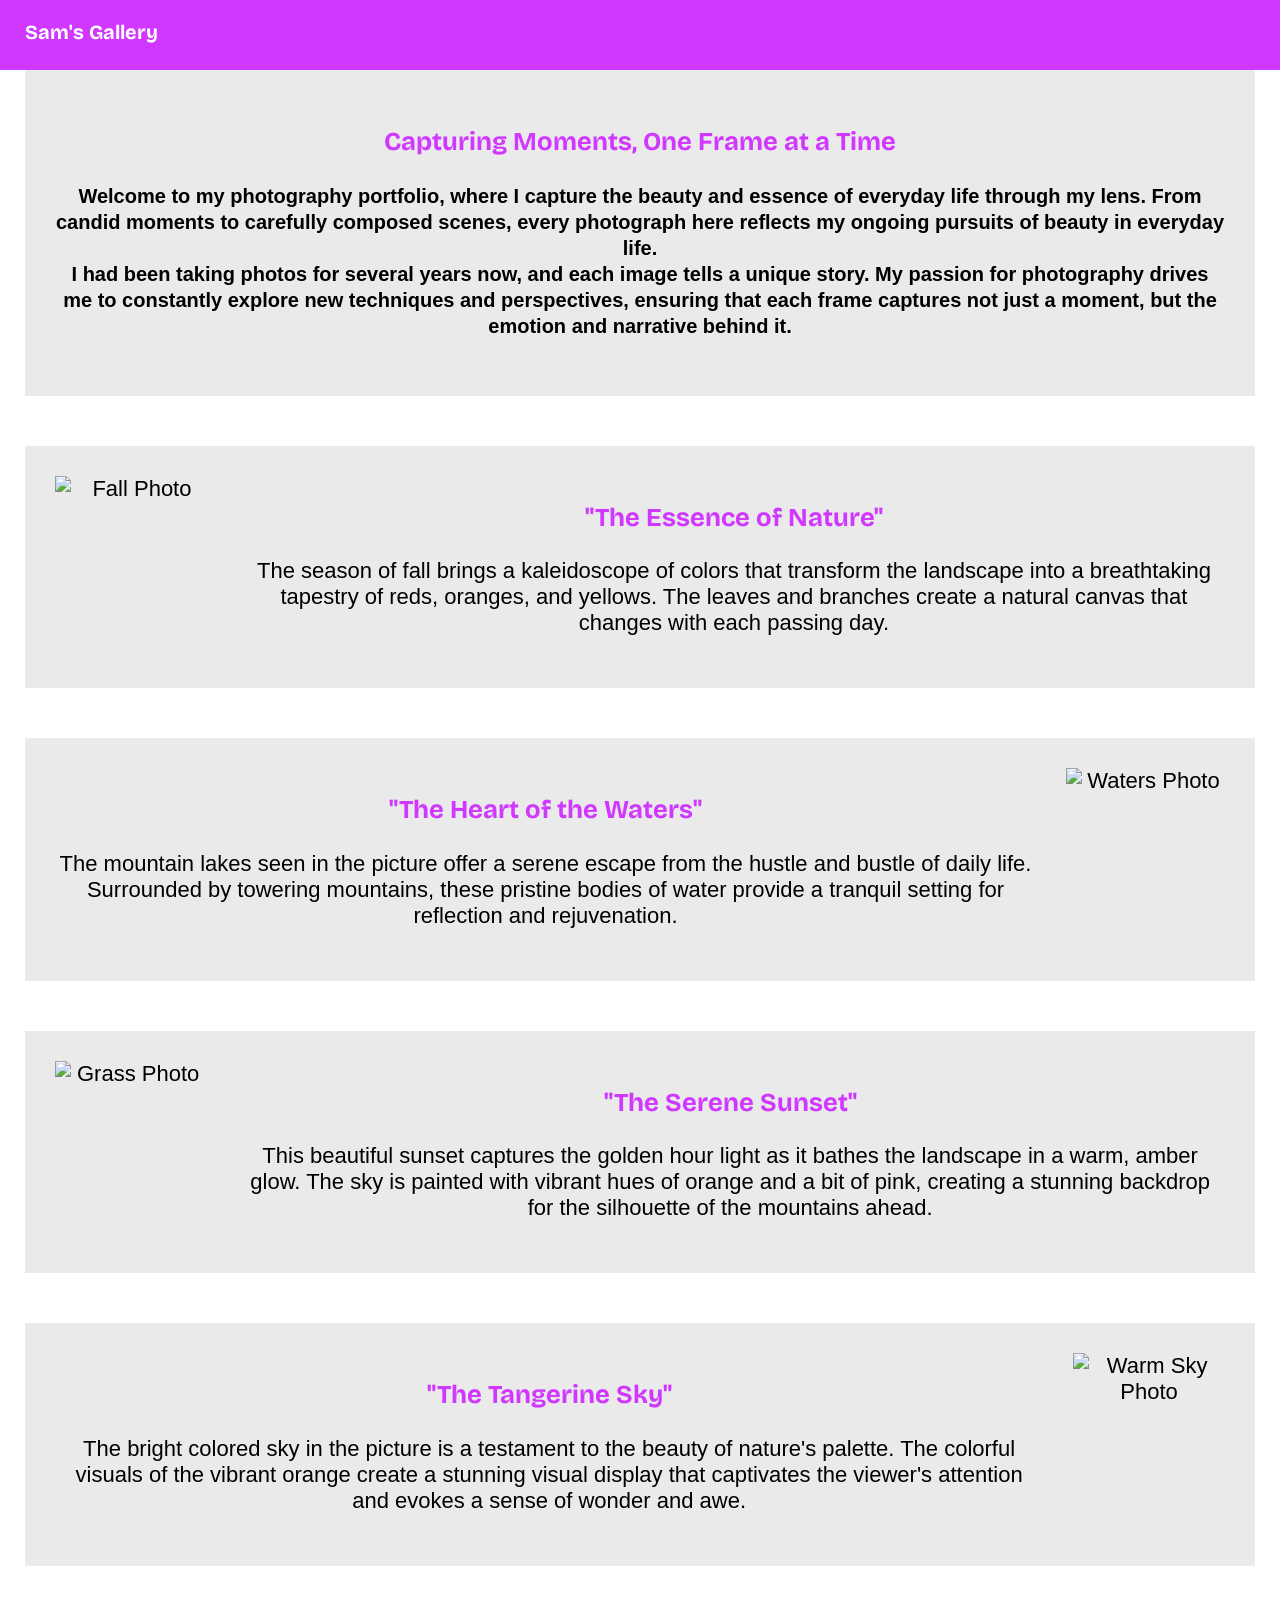
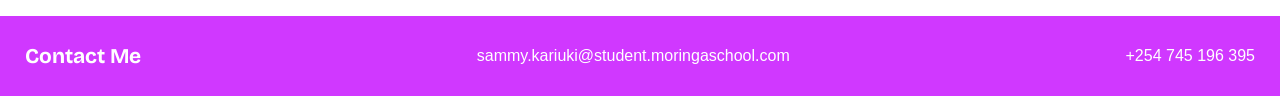
==== commit 9f500304: "index(modified):corrected a grammar error in the description" ====
--- a/index.html
+++ b/index.html
@@ -19,7 +19,7 @@
         <section class="section">
             <article>
                 <h1>Capturing Moments, One Frame at a Time</h1>
-                <h4>Welcome to my photography portfolio, where I capture the beauty and essence of everyday life through my lens. From candid moments to carefully comosed scenes, every photograph here reflects my ongoing pursuits of beauty in everyday life. <br> I had been taking photos for several years now, and each image tells a unique story. My passion for photography drives me to constantly explore new techniques and perspectives, ensuring that each frame captures not just a moment, but the emotion and narrative behind it.</h4>
+                <h4>Welcome to my photography portfolio, where I capture the beauty and essence of everyday life through my lens. From candid moments to carefully composed scenes, every photograph here reflects my ongoing pursuits of beauty in everyday life. <br> I had been taking photos for several years now, and each image tells a unique story. My passion for photography drives me to constantly explore new techniques and perspectives, ensuring that each frame captures not just a moment, but the emotion and narrative behind it.</h4>
             </article>
         </section>
 
